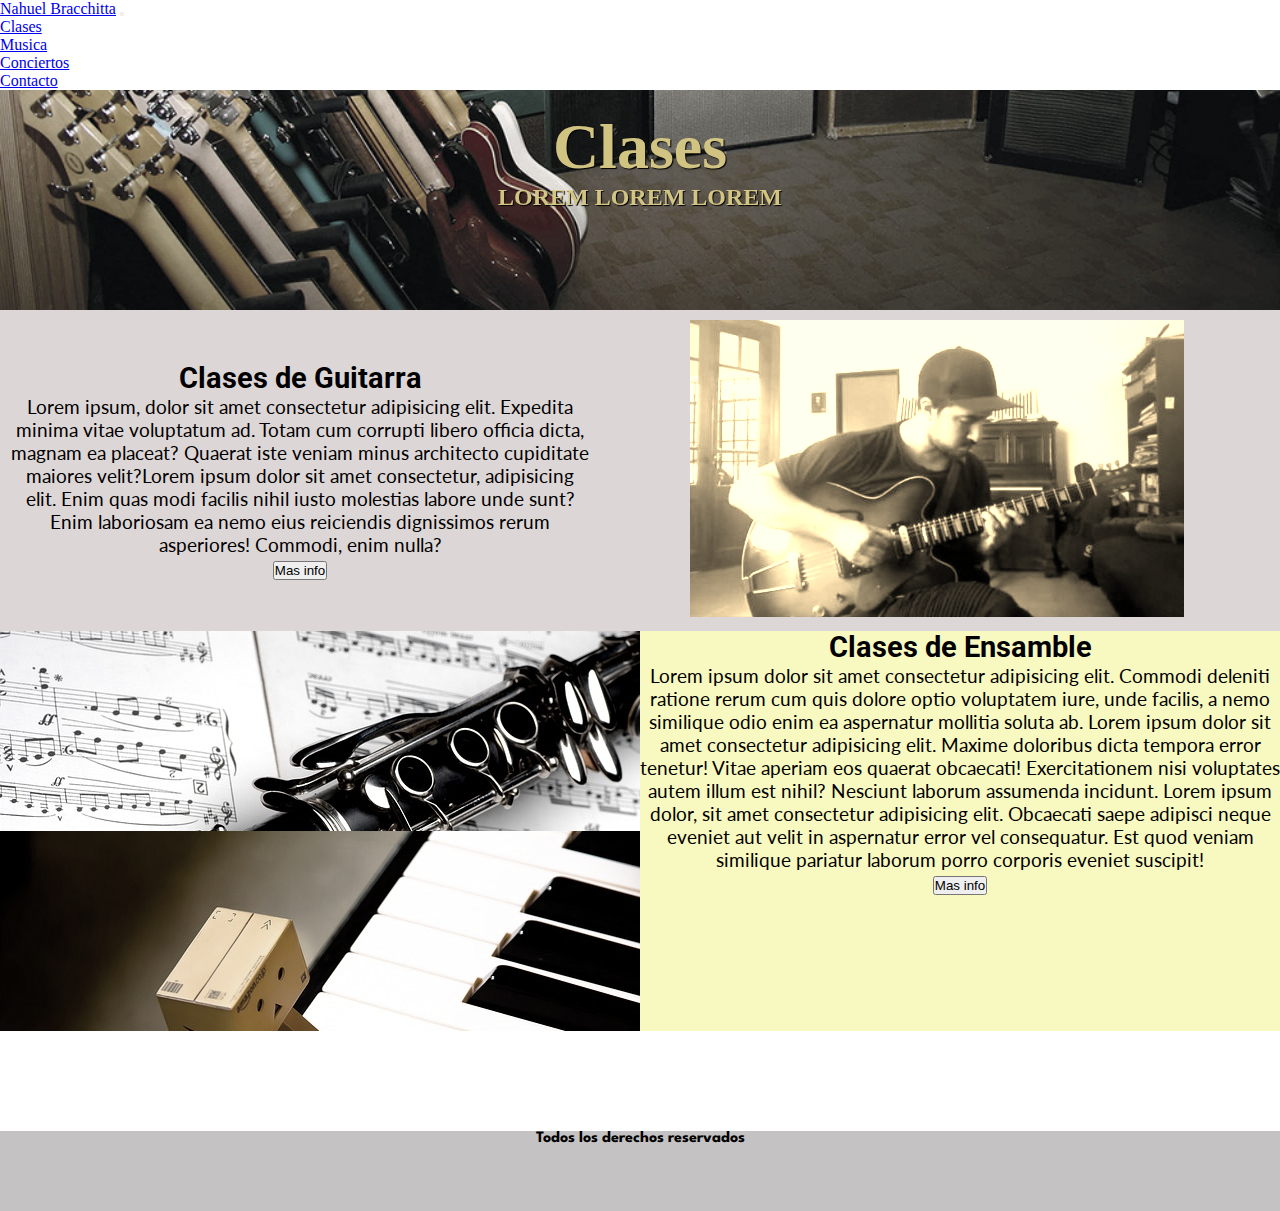
==== pages/Clases.html @ ff426998 "mejore los links de las img" ====
<!DOCTYPE html>
<html lang="es">

<head>
    <meta charset="UTF-8">
    <meta http-equiv="X-UA-Compatible" content="IE=edge">
    <meta name="viewport" content="width=device-width, initial-scale=1.0">
    <meta name="description" content="Clases de guitarra y de improvisación para todos los intrumentos, practicas grupales de ensambles de jazz">
    <link rel="stylesheet" href="https://cdn.jsdelivr.net/npm/bootstrap@4.6.1/dist/css/bootstrap.min.css"
        integrity="sha384-zCbKRCUGaJDkqS1kPbPd7TveP5iyJE0EjAuZQTgFLD2ylzuqKfdKlfG/eSrtxUkn" crossorigin="anonymous">
    <link rel="stylesheet" href="https://cdnjs.cloudflare.com/ajax/libs/font-awesome/6.1.1/css/all.min.css"
        integrity="sha512-KfkfwYDsLkIlwQp6LFnl8zNdLGxu9YAA1QvwINks4PhcElQSvqcyVLLD9aMhXd13uQjoXtEKNosOWaZqXgel0g=="
        crossorigin="anonymous" referrerpolicy="no-referrer" />
    <link rel="stylesheet" href="../sass/estilos.css">
    <title>Clases</title>
</head>

<body>
    <header>
        <!--navbar inicia-->
        <nav class="navbar navbar-expand-md bg-dark navbar-dark">
            <!-- Brand -->
            <a class="navbar-brand" href="../index.html">Nahuel Bracchitta</a>

            <!-- Toggler/collapsibe Button -->
            <button class="navbar-toggler" type="button" data-toggle="collapse" data-target="#collapsibleNavbar">
                <span class="navbar-toggler-icon"></span>
            </button>

            <!-- Navbar links -->
            <div class="collapse navbar-collapse" id="collapsibleNavbar">
                <ul class="navbar-nav">
                    <li class="nav-item">
                        <a class="nav-link" href="./Clases.html">Clases</a>
                    </li>
                    <li class="nav-item">
                        <a class="nav-link" href="./Musica.html">Musica</a>
                    </li>
                    <li class="nav-item">
                        <a class="nav-link" href="./Conciertos.html">Conciertos</a>
                    </li>
                    <li class="nav-item">
                        <a class="nav-link" href="#">Contacto</a>
                    </li>
                </ul>
            </div>
        </nav>
        <!-- navbar fin -->
    </header>
    <main>
        <div class="jumbotronClases">
            <h1>Clases</h1>
            <P>LOREM LOREM LOREM</P>
        </div>
    </main>
    <div class="clasesGuitarra">
        <div class="gleft">
            <h2>Clases de Guitarra</h2>
            <p>Lorem ipsum, dolor sit amet consectetur adipisicing elit. Expedita minima vitae voluptatum ad. Totam cum
                corrupti libero officia dicta, magnam ea placeat? Quaerat iste veniam minus architecto cupiditate
                maiores velit?Lorem ipsum dolor sit amet consectetur, adipisicing elit. Enim quas modi facilis nihil
                iusto molestias labore unde sunt? Enim laboriosam ea nemo eius reiciendis dignissimos rerum asperiores!
                Commodi, enim nulla?</p>
            <button type="button" class="btn btn-info">Mas info</button>
        </div>
        <div class="gright">
            <img src="../img/gclases.jpg" alt="" id="gclases">
        </div>
    </div>
    <div class="clasesEnsamble">
        <div class="e1"></div>
        <div class="e2"></div>
        <div class="e3">
            <h2>Clases de Ensamble</h2>
            <p>Lorem ipsum dolor sit amet consectetur adipisicing elit. Commodi deleniti ratione rerum cum quis dolore
                optio voluptatem iure, unde facilis, a nemo similique odio enim ea aspernatur mollitia soluta ab. Lorem
                ipsum dolor sit amet consectetur adipisicing elit. Maxime doloribus dicta tempora error tenetur! Vitae
                aperiam eos quaerat obcaecati! Exercitationem nisi voluptates autem illum est nihil? Nesciunt laborum
                assumenda incidunt. Lorem ipsum dolor, sit amet consectetur adipisicing elit. Obcaecati saepe adipisci
                neque eveniet aut velit in aspernatur error vel consequatur. Est quod veniam similique pariatur laborum
                porro corporis eveniet suscipit!</p>
                <button type="button" class="btn btn-info">Mas info</button>
        </div>
    </div>
    <footer class="footer">
        <div class="redes">
            <i class="fa-brands fa-spotify" id="spotify"></i>
            <i class="fa-brands fa-instagram-square" id="instagram"></i>
            <i class="fa-brands fa-facebook" id="facebook"></i>
            <i class="fa-solid fa-envelope" id="mail"></i>
        </div>
        <p>Todos los derechos reservados</p>
    </footer>
    <!-- bs separate -->
    <script src="https://cdn.jsdelivr.net/npm/jquery@3.5.1/dist/jquery.slim.min.js"
        integrity="sha384-DfXdz2htPH0lsSSs5nCTpuj/zy4C+OGpamoFVy38MVBnE+IbbVYUew+OrCXaRkfj"
        crossorigin="anonymous"></script>
    <script src="https://cdn.jsdelivr.net/npm/popper.js@1.16.1/dist/umd/popper.min.js"
        integrity="sha384-9/reFTGAW83EW2RDu2S0VKaIzap3H66lZH81PoYlFhbGU+6BZp6G7niu735Sk7lN"
        crossorigin="anonymous"></script>
    <script src="https://cdn.jsdelivr.net/npm/bootstrap@4.6.1/dist/js/bootstrap.min.js"
        integrity="sha384-VHvPCCyXqtD5DqJeNxl2dtTyhF78xXNXdkwX1CZeRusQfRKp+tA7hAShOK/B/fQ2"
        crossorigin="anonymous"></script>
</body>

</html>
---- sass/estilos.css ----
@import url("https://fonts.googleapis.com/css2?family=League+Spartan:wght@200&family=Roboto:wght@300&display=swap");
@import url("https://fonts.googleapis.com/css2?family=Lato&display=swap");
@import url("https://fonts.googleapis.com/css2?family=Roboto:wght@300&display=swap");
* {
  margin: 0;
  padding: 0;
  box-sizing: 0;
}

.jumbotron {
  background-image: linear-gradient(120deg, #fdfbfb 0%, #ebedee 100%);
  text-align: center;
  height: 110px;
  padding-bottom: 100px;
  padding-top: 20px;
  margin-bottom: 0;
}

.titulo {
  font-family: "League Spartan", sans-serif;
  font-weight: bolder;
  font-size: 32px;
}

.parrafo {
  font-family: "League Spartan", sans-serif;
  font-weight: bolder;
  font-size: 25px;
}

.about {
  background-image: linear-gradient(120deg, #fdfbfb 0%, #ebedee 100%);
}

#imghome {
  width: 100%;
  filter: sepia(80%);
  transition: filter 1s;
}
#imghome:hover {
  filter: sepia(50%);
}

.aright p {
  text-align: center;
  font-family: "League Spartan", sans-serif;
  color: black;
  font-size: 20px;
}

@media only screen and (min-width: 942px) {
  .aright p {
    font-size: 25px;
  }
}
.footer {
  height: 80px;
  background-color: rgba(97, 92, 92, 0.377);
  text-align: center;
}
.footer p {
  font-family: "League Spartan", sans-serif;
  font-weight: bold;
}

#spotify, #mail, #facebook, #instagram {
  transition: 1s;
}
#spotify:hover, #mail:hover, #facebook:hover, #instagram:hover {
  font-size: 20px;
  color: blue;
}

#instagram:hover {
  font-size: 20px;
  color: green;
}

#facebook:hover {
  font-size: 20px;
  color: brown;
}

#mail:hover {
  font-size: 20px;
  color: yellow;
}

.jumbotronMusica {
  height: 150px;
  background-image: url(../img/0466_Usina_El\ Aula_Loiacono_20171304_DSC5192.jpg);
  background-size: cover;
  background-position: center;
  filter: grayscale(60%);
  text-align: center;
  padding-bottom: 50px;
  padding-top: 20px;
  margin-bottom: 10px;
  /* font-family: ; */
  font-weight: bolder;
  font-size: 32px;
  color: rgba(250, 211, 36, 0.932);
  text-shadow: 1px 1px 1px black;
}

.jumbotronMusica2 {
  height: 150px;
  background-image: url(../img/tele.jpeg);
  background-size: cover;
  background-position: center;
  filter: grayscale(50%);
  text-align: center;
  padding-bottom: 50px;
  padding-top: 20px;
  margin-top: 10px;
  margin-bottom: 10px;
  /* font-family: ; */
  font-weight: bolder;
  font-size: 32px;
  color: rgba(250, 211, 36, 0.932);
  text-shadow: 1px 1px 1px black;
}

.jumbotronFechas {
  height: 150px;
  background-image: url(../img/pedales.jpg);
  background-size: cover;
  filter: grayscale(30%);
  text-align: center;
  padding-bottom: 50px;
  padding-top: 20px;
  margin-bottom: 0;
  /* font-family: ; */
  font-weight: bolder;
  font-size: 32px;
  color: rgba(250, 211, 36, 0.932);
  text-shadow: 1px 1px 1px black;
}

.jumbotronClases {
  height: 150px;
  background-image: url(../img/amps.jpg);
  background-size: cover;
  background-position: bottom;
  filter: grayscale(60%);
  text-align: center;
  padding-bottom: 50px;
  padding-top: 20px;
  margin-bottom: 0;
  /* font-family: ; */
  font-weight: bolder;
  font-size: 32px;
  color: rgba(250, 211, 36, 0.932);
  text-shadow: 1px 1px 1px black;
}

.jumbotronClases p {
  font-size: 24px;
}

.card-red {
  background-color: red;
}

.card-grey {
  background-color: grey;
}

.card-green {
  background-color: green;
}

.card-orange {
  background-color: orange;
}

.card-violet {
  background-color: violet;
}

.card-purple {
  background-color: purple;
}

.clasesGuitarra {
  background-color: rgb(221, 214, 214);
  display: flex;
  flex-flow: column;
  justify-content: center space-between;
  align-items: center;
  padding: 10px 10px 10px 10px;
}

.gleft {
  text-align: center;
  font-family: "Lato", sans-serif;
  font-size: 15px;
}

.gleft h2 {
  font-family: "Roboto", sans-serif;
}

.gleft h2:hover {
  color: brown;
}

#gclases {
  filter: sepia(100%);
  transition: 1s;
}

#gclases:hover {
  filter: sepia(50%);
}

@media only screen and (min-width: 768px) {
  .clasesGuitarra {
    flex-flow: row;
  }

  .gleft {
    width: 100%;
    font-size: 19px;
  }

  .gright {
    width: 100%;
    padding-left: 100px;
  }
}
.clasesEnsamble {
  height: 800px;
  display: grid;
  grid-template-rows: repeat(4, 200px);
  grid-template-areas: "e1" "e3" "e3" "e2";
}

.e1 {
  background-image: url(../img/en1.jpg);
  filter: grayscale(50%);
  height: 200px;
  background-size: cover;
  grid-area: e1;
}

.e2 {
  background-image: url(../img/e2.jpg);
  filter: grayscale(50%);
  height: 200px;
  background-size: cover;
  grid-area: e2;
}

.e3 {
  background-color: rgb(248, 248, 193);
  grid-area: e3;
  text-align: center;
  font-family: "Lato", sans-serif;
  font-size: 15px;
}

.e3 h2 {
  font-family: "Roboto", sans-serif;
}

.e3 h2:hover {
  color: brown;
}

@media only screen and (min-width: 768px) {
  .clasesEnsamble {
    grid-template-columns: repeat(2, 50%);
    grid-template-areas: "e1 e3" "e2 e3";
    height: 500px;
  }

  .e3 {
    font-size: 19px;
  }
}/*# sourceMappingURL=estilos.css.map */
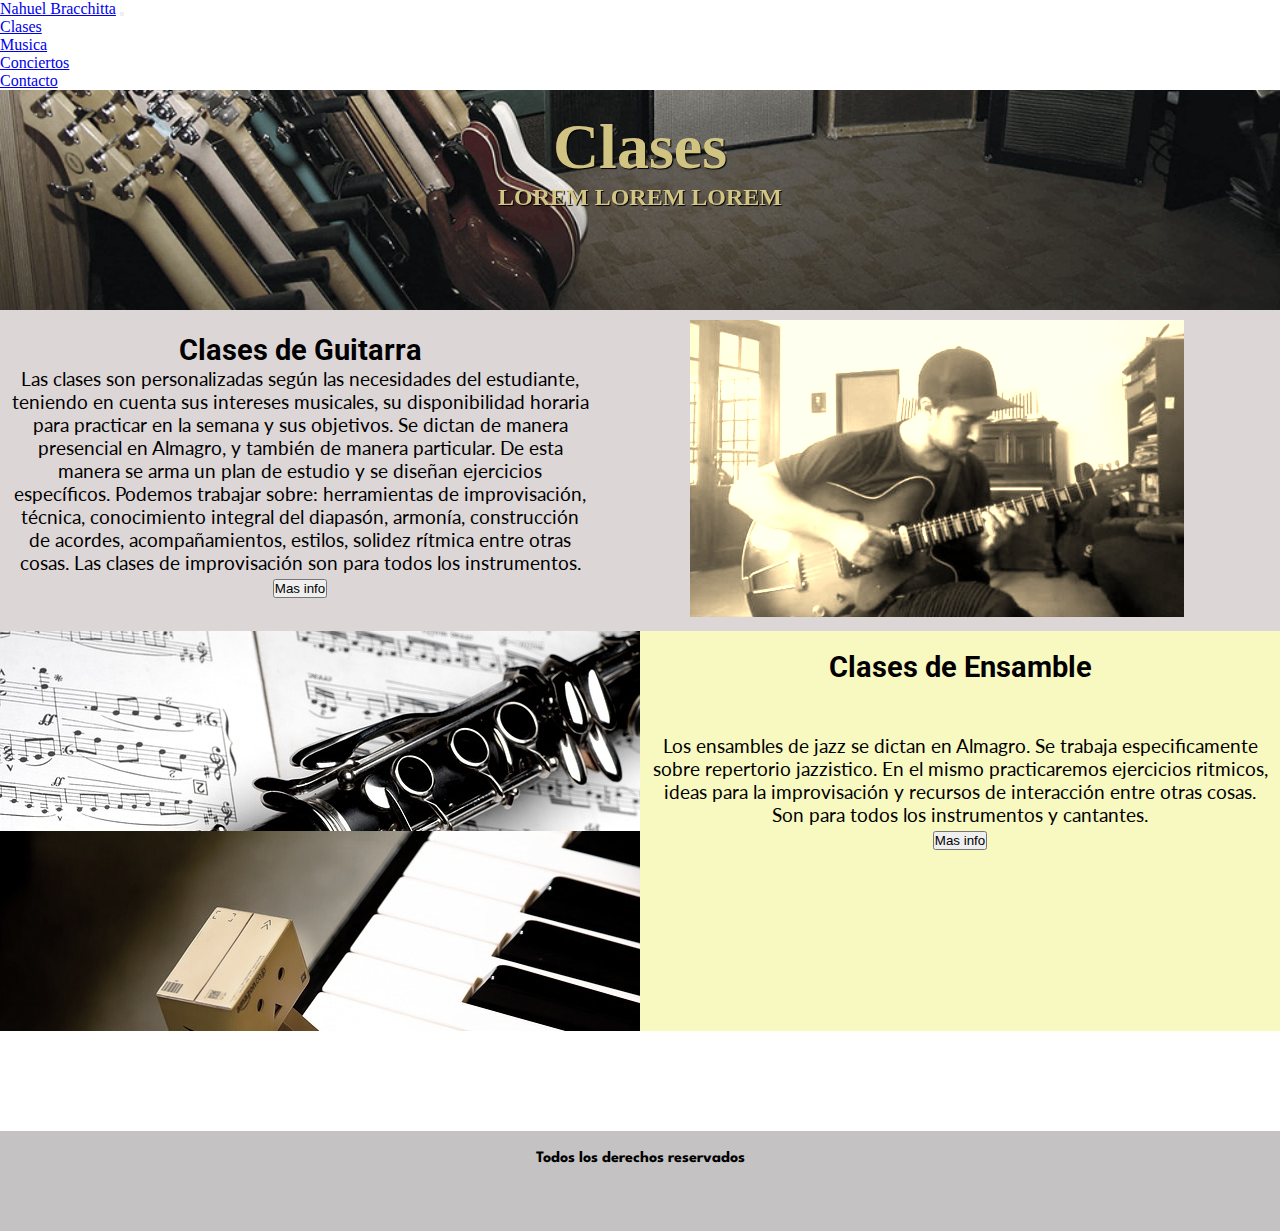
==== commit 98c6bcfb: "retoques para la tercer entrega" ====
--- a/pages/Clases.html
+++ b/pages/Clases.html
@@ -5,7 +5,8 @@
     <meta charset="UTF-8">
     <meta http-equiv="X-UA-Compatible" content="IE=edge">
     <meta name="viewport" content="width=device-width, initial-scale=1.0">
-    <meta name="description" content="Clases de guitarra y de improvisación para todos los intrumentos, practicas grupales de ensambles de jazz">
+    <meta name="description"
+        content="Clases de guitarra y de improvisación para todos los intrumentos, practicas grupales de ensambles de jazz">
     <link rel="stylesheet" href="https://cdn.jsdelivr.net/npm/bootstrap@4.6.1/dist/css/bootstrap.min.css"
         integrity="sha384-zCbKRCUGaJDkqS1kPbPd7TveP5iyJE0EjAuZQTgFLD2ylzuqKfdKlfG/eSrtxUkn" crossorigin="anonymous">
     <link rel="stylesheet" href="https://cdnjs.cloudflare.com/ajax/libs/font-awesome/6.1.1/css/all.min.css"
@@ -40,7 +41,7 @@
                         <a class="nav-link" href="./Conciertos.html">Conciertos</a>
                     </li>
                     <li class="nav-item">
-                        <a class="nav-link" href="#">Contacto</a>
+                        <a class="nav-link" href="./Contacto.html">Contacto</a>
                     </li>
                 </ul>
             </div>
@@ -56,12 +57,15 @@
     <div class="clasesGuitarra">
         <div class="gleft">
             <h2>Clases de Guitarra</h2>
-            <p>Lorem ipsum, dolor sit amet consectetur adipisicing elit. Expedita minima vitae voluptatum ad. Totam cum
-                corrupti libero officia dicta, magnam ea placeat? Quaerat iste veniam minus architecto cupiditate
-                maiores velit?Lorem ipsum dolor sit amet consectetur, adipisicing elit. Enim quas modi facilis nihil
-                iusto molestias labore unde sunt? Enim laboriosam ea nemo eius reiciendis dignissimos rerum asperiores!
-                Commodi, enim nulla?</p>
-            <button type="button" class="btn btn-info">Mas info</button>
+            <p>Las clases son personalizadas según las necesidades del estudiante, teniendo en cuenta sus intereses
+                musicales, su disponibilidad horaria para practicar en la semana y sus objetivos. Se dictan de manera
+                presencial en Almagro, y también de manera particular.
+                De esta manera se arma un plan de estudio y se diseñan ejercicios específicos.
+                Podemos trabajar sobre: herramientas de improvisación, técnica, conocimiento integral del diapasón,
+                armonía, construcción de acordes, acompañamientos, estilos, solidez rítmica entre otras cosas.
+                Las clases de improvisación son para todos los instrumentos.
+            </p>
+            <button type="button" class="btn btn-info" id="botonClases">Mas info</button>
         </div>
         <div class="gright">
             <img src="../img/gclases.jpg" alt="" id="gclases">
@@ -72,14 +76,8 @@
         <div class="e2"></div>
         <div class="e3">
             <h2>Clases de Ensamble</h2>
-            <p>Lorem ipsum dolor sit amet consectetur adipisicing elit. Commodi deleniti ratione rerum cum quis dolore
-                optio voluptatem iure, unde facilis, a nemo similique odio enim ea aspernatur mollitia soluta ab. Lorem
-                ipsum dolor sit amet consectetur adipisicing elit. Maxime doloribus dicta tempora error tenetur! Vitae
-                aperiam eos quaerat obcaecati! Exercitationem nisi voluptates autem illum est nihil? Nesciunt laborum
-                assumenda incidunt. Lorem ipsum dolor, sit amet consectetur adipisicing elit. Obcaecati saepe adipisci
-                neque eveniet aut velit in aspernatur error vel consequatur. Est quod veniam similique pariatur laborum
-                porro corporis eveniet suscipit!</p>
-                <button type="button" class="btn btn-info">Mas info</button>
+            <p>Los ensambles de jazz se dictan en Almagro. Se trabaja especificamente sobre repertorio jazzistico. En el mismo practicaremos ejercicios ritmicos, ideas para la improvisación y recursos de interacción entre otras cosas. Son para todos los instrumentos y cantantes.</p>
+            <button type="button" class="btn btn-info">Mas info</button>
         </div>
     </div>
     <footer class="footer">
@@ -93,14 +91,14 @@
     </footer>
     <!-- bs separate -->
     <script src="https://cdn.jsdelivr.net/npm/jquery@3.5.1/dist/jquery.slim.min.js"
-        integrity="sha384-DfXdz2htPH0lsSSs5nCTpuj/zy4C+OGpamoFVy38MVBnE+IbbVYUew+OrCXaRkfj"
-        crossorigin="anonymous"></script>
+        integrity="sha384-DfXdz2htPH0lsSSs5nCTpuj/zy4C+OGpamoFVy38MVBnE+IbbVYUew+OrCXaRkfj" crossorigin="anonymous">
+    </script>
     <script src="https://cdn.jsdelivr.net/npm/popper.js@1.16.1/dist/umd/popper.min.js"
-        integrity="sha384-9/reFTGAW83EW2RDu2S0VKaIzap3H66lZH81PoYlFhbGU+6BZp6G7niu735Sk7lN"
-        crossorigin="anonymous"></script>
+        integrity="sha384-9/reFTGAW83EW2RDu2S0VKaIzap3H66lZH81PoYlFhbGU+6BZp6G7niu735Sk7lN" crossorigin="anonymous">
+    </script>
     <script src="https://cdn.jsdelivr.net/npm/bootstrap@4.6.1/dist/js/bootstrap.min.js"
-        integrity="sha384-VHvPCCyXqtD5DqJeNxl2dtTyhF78xXNXdkwX1CZeRusQfRKp+tA7hAShOK/B/fQ2"
-        crossorigin="anonymous"></script>
+        integrity="sha384-VHvPCCyXqtD5DqJeNxl2dtTyhF78xXNXdkwX1CZeRusQfRKp+tA7hAShOK/B/fQ2" crossorigin="anonymous">
+    </script>
 </body>
 
 </html>--- a/sass/estilos.css
+++ b/sass/estilos.css
@@ -54,6 +54,7 @@
   }
 }
 .footer {
+  padding-top: 20px;
   height: 80px;
   background-color: rgba(97, 92, 92, 0.377);
   text-align: center;
@@ -88,15 +89,14 @@
 
 .jumbotronMusica {
   height: 150px;
-  background-image: url(../img/0466_Usina_El\ Aula_Loiacono_20171304_DSC5192.jpg);
+  background-image: url(/img/0466_Usina_El\ Aula_Loiacono_20171304_DSC5192.jpg);
   background-size: cover;
   background-position: center;
   filter: grayscale(60%);
   text-align: center;
   padding-bottom: 50px;
   padding-top: 20px;
-  margin-bottom: 10px;
-  /* font-family: ; */
+  margin-bottom: 0px;
   font-weight: bolder;
   font-size: 32px;
   color: rgba(250, 211, 36, 0.932);
@@ -105,32 +105,43 @@
 
 .jumbotronMusica2 {
   height: 150px;
-  background-image: url(../img/tele.jpeg);
+  background-image: url(/img/tele.jpeg);
   background-size: cover;
   background-position: center;
   filter: grayscale(50%);
   text-align: center;
   padding-bottom: 50px;
   padding-top: 20px;
-  margin-top: 10px;
-  margin-bottom: 10px;
-  /* font-family: ; */
   font-weight: bolder;
   font-size: 32px;
   color: rgba(250, 211, 36, 0.932);
   text-shadow: 1px 1px 1px black;
 }
 
-.jumbotronFechas {
+.containerDiscos1, .containerVideos, .containerDiscos2 {
+  background-color: black;
+  margin-top: 0px;
+  padding-top: 10px;
+}
+
+.containerDiscos2 {
+  padding-bottom: 10px;
+}
+
+.mainFechas {
+  background-color: black;
+  padding: 10px 10px 10px 10px;
+}
+
+.jumbotronFechas, .jumbotronContacto {
   height: 150px;
-  background-image: url(../img/pedales.jpg);
+  background-image: url(/img/pedales.jpg);
   background-size: cover;
   filter: grayscale(30%);
   text-align: center;
   padding-bottom: 50px;
   padding-top: 20px;
   margin-bottom: 0;
-  /* font-family: ; */
   font-weight: bolder;
   font-size: 32px;
   color: rgba(250, 211, 36, 0.932);
@@ -139,7 +150,7 @@
 
 .jumbotronClases {
   height: 150px;
-  background-image: url(../img/amps.jpg);
+  background-image: url(/img/amps.jpg);
   background-size: cover;
   background-position: bottom;
   filter: grayscale(60%);
@@ -147,39 +158,66 @@
   padding-bottom: 50px;
   padding-top: 20px;
   margin-bottom: 0;
-  /* font-family: ; */
   font-weight: bolder;
   font-size: 32px;
   color: rgba(250, 211, 36, 0.932);
   text-shadow: 1px 1px 1px black;
 }
-
 .jumbotronClases p {
   font-size: 24px;
 }
 
+.jumbotronContacto {
+  background-image: url(/img/music-g0f61ea62a_1920.jpg);
+  background-position: center;
+}
+
+.formulario {
+  width: 100%;
+  padding-top: 30px;
+  padding-bottom: 30px;
+  margin: 0 auto;
+  display: flex;
+  flex-flow: column wrap;
+  justify-content: center;
+  align-items: center;
+  background-color: red;
+  filter: sepia(70%);
+}
+.formulario input {
+  width: 90%;
+  height: 30px;
+  margin: 0.5rem;
+}
+
 .card-red {
   background-color: red;
+  border: solid 2px black;
 }
 
 .card-grey {
   background-color: grey;
+  border: solid 2px black;
 }
 
 .card-green {
   background-color: green;
+  border: solid 2px black;
 }
 
 .card-orange {
   background-color: orange;
+  border: solid 2px black;
 }
 
 .card-violet {
   background-color: violet;
+  border: solid 2px black;
 }
 
 .card-purple {
   background-color: purple;
+  border: solid 2px black;
 }
 
 .clasesGuitarra {
@@ -191,6 +229,10 @@
   padding: 10px 10px 10px 10px;
 }
 
+#botonClases {
+  margin-bottom: 10px;
+}
+
 .gleft {
   text-align: center;
   font-family: "Lato", sans-serif;
@@ -237,7 +279,7 @@
 }
 
 .e1 {
-  background-image: url(../img/en1.jpg);
+  background-image: url(/img/en1.jpg);
   filter: grayscale(50%);
   height: 200px;
   background-size: cover;
@@ -245,7 +287,7 @@
 }
 
 .e2 {
-  background-image: url(../img/e2.jpg);
+  background-image: url(/img/e2.jpg);
   filter: grayscale(50%);
   height: 200px;
   background-size: cover;
@@ -259,13 +301,18 @@
   font-family: "Lato", sans-serif;
   font-size: 15px;
 }
-
 .e3 h2 {
   font-family: "Roboto", sans-serif;
-}
-
+  padding-top: 20px;
+}
 .e3 h2:hover {
   color: brown;
+}
+.e3 p {
+  padding-top: 50px;
+  padding-left: 10px;
+  padding-right: 10px;
+  text-align: center;
 }
 
 @media only screen and (min-width: 768px) {
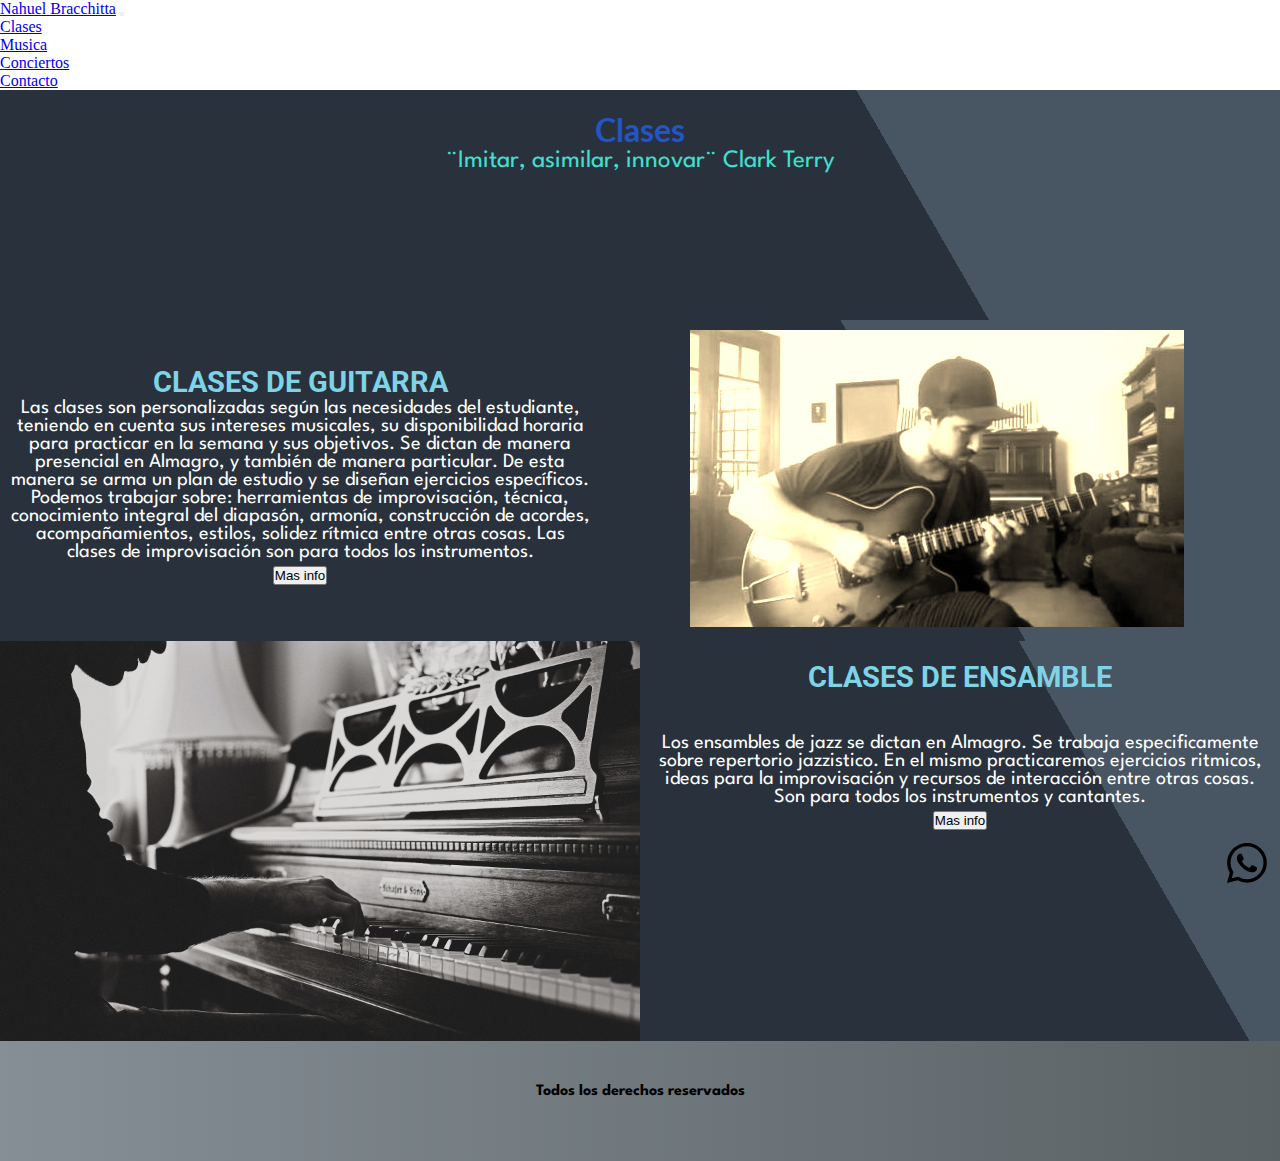
==== commit a0e5db8c: "primera version del proyecto final para subir a servidor" ====
--- a/pages/Clases.html
+++ b/pages/Clases.html
@@ -51,7 +51,8 @@
     <main>
         <div class="jumbotronClases">
             <h1>Clases</h1>
-            <P>LOREM LOREM LOREM</P>
+            <P>¨Imitar, asimilar, innovar¨ Clark Terry
+            </P>
         </div>
     </main>
     <div class="clasesGuitarra">
@@ -82,13 +83,19 @@
     </div>
     <footer class="footer">
         <div class="redes">
-            <i class="fa-brands fa-spotify" id="spotify"></i>
-            <i class="fa-brands fa-instagram-square" id="instagram"></i>
-            <i class="fa-brands fa-facebook" id="facebook"></i>
-            <i class="fa-solid fa-envelope" id="mail"></i>
+          <ul>
+            <li><a href="https://open.spotify.com/artist/6DwssAjKnArAWanMg5aWxh"><i class="fa-brands fa-spotify" id="spotify"></i></a></li>
+            <li><a href="https://www.instagram.com/nahuelbracchitta/"><i class="fa-brands fa-instagram-square" id="instagram"></i></a></li>
+            <li><a href="https://www.facebook.com/nahuelbracchittamusica"><i class="fa-brands fa-facebook" id="facebook"></i></a></li>
+            <li><a href="mailto: nahuelguitarra@gmail.com"><i class="fa-solid fa-envelope" id="mail"></i></a></li>
+          </ul>     
         </div>
         <p>Todos los derechos reservados</p>
-    </footer>
+      </footer>
+      <div class="wasap" style="position:fixed; bottom:10px; right:10px; text-align: center; padding: 3px;">
+        <a href="https://api.whatsapp.com/send?phone=+541131522831"></a>
+        <img src="../img/whatsapp.svg" alt="" width="40px">
+      </div>
     <!-- bs separate -->
     <script src="https://cdn.jsdelivr.net/npm/jquery@3.5.1/dist/jquery.slim.min.js"
         integrity="sha384-DfXdz2htPH0lsSSs5nCTpuj/zy4C+OGpamoFVy38MVBnE+IbbVYUew+OrCXaRkfj" crossorigin="anonymous">
--- a/sass/estilos.css
+++ b/sass/estilos.css
@@ -7,13 +7,29 @@
   box-sizing: 0;
 }
 
-.jumbotron {
-  background-image: linear-gradient(120deg, #fdfbfb 0%, #ebedee 100%);
+.jumbotron, .jumbotronContacto, .jumbotronClases, .jumbotronFechas, .jumbotronMusica2, .jumbotronMusica {
+  background-image: linear-gradient(60deg, #29323c 70%, #485563 30%);
   text-align: center;
   height: 110px;
   padding-bottom: 100px;
   padding-top: 20px;
   margin-bottom: 0;
+  border-radius: 0;
+}
+.jumbotron h1, .jumbotronContacto h1, .jumbotronClases h1, .jumbotronFechas h1, .jumbotronMusica2 h1, .jumbotronMusica h1 {
+  font-weight: bolder;
+  font-family: "Lato", sans-serif;
+  font-size: 32px;
+  color: #2554C7;
+  text-shadow: 0, 5px 0, 5px 0, 5px turquoise;
+}
+.jumbotron h1:hover, .jumbotronContacto h1:hover, .jumbotronClases h1:hover, .jumbotronFechas h1:hover, .jumbotronMusica2 h1:hover, .jumbotronMusica h1:hover {
+  color: #151B8D;
+}
+.jumbotron p, .jumbotronContacto p, .jumbotronClases p, .jumbotronFechas p, .jumbotronMusica2 p, .jumbotronMusica p {
+  font-size: 25px;
+  color: turquoise;
+  font-family: "League Spartan", sans-serif;
 }
 
 .titulo {
@@ -29,7 +45,8 @@
 }
 
 .about {
-  background-image: linear-gradient(120deg, #fdfbfb 0%, #ebedee 100%);
+  background-image: linear-gradient(60deg, #29323c 70%, #485563 30%);
+  padding-top: 40px;
 }
 
 #imghome {
@@ -44,7 +61,7 @@
 .aright p {
   text-align: center;
   font-family: "League Spartan", sans-serif;
-  color: black;
+  color: white;
   font-size: 20px;
 }
 
@@ -55,67 +72,51 @@
 }
 .footer {
   padding-top: 20px;
-  height: 80px;
-  background-color: rgba(97, 92, 92, 0.377);
+  height: 100px;
+  background-image: linear-gradient(to right, #868f96 0%, #596164 100%);
   text-align: center;
 }
 .footer p {
   font-family: "League Spartan", sans-serif;
   font-weight: bold;
+  color: black;
+}
+
+.redes {
+  color: black;
+  font-size: 20px;
+}
+.redes ul {
+  list-style-type: none;
+}
+.redes ul li {
+  display: inline-block;
+}
+.redes ul li a {
+  color: inherit;
 }
 
 #spotify, #mail, #facebook, #instagram {
   transition: 1s;
 }
 #spotify:hover, #mail:hover, #facebook:hover, #instagram:hover {
-  font-size: 20px;
+  font-size: 30px;
   color: blue;
 }
 
 #instagram:hover {
-  font-size: 20px;
+  font-size: 30px;
   color: green;
 }
 
 #facebook:hover {
-  font-size: 20px;
+  font-size: 30px;
   color: brown;
 }
 
 #mail:hover {
-  font-size: 20px;
+  font-size: 30px;
   color: yellow;
-}
-
-.jumbotronMusica {
-  height: 150px;
-  background-image: url(/img/0466_Usina_El\ Aula_Loiacono_20171304_DSC5192.jpg);
-  background-size: cover;
-  background-position: center;
-  filter: grayscale(60%);
-  text-align: center;
-  padding-bottom: 50px;
-  padding-top: 20px;
-  margin-bottom: 0px;
-  font-weight: bolder;
-  font-size: 32px;
-  color: rgba(250, 211, 36, 0.932);
-  text-shadow: 1px 1px 1px black;
-}
-
-.jumbotronMusica2 {
-  height: 150px;
-  background-image: url(/img/tele.jpeg);
-  background-size: cover;
-  background-position: center;
-  filter: grayscale(50%);
-  text-align: center;
-  padding-bottom: 50px;
-  padding-top: 20px;
-  font-weight: bolder;
-  font-size: 32px;
-  color: rgba(250, 211, 36, 0.932);
-  text-shadow: 1px 1px 1px black;
 }
 
 .containerDiscos1, .containerVideos, .containerDiscos2 {
@@ -133,43 +134,8 @@
   padding: 10px 10px 10px 10px;
 }
 
-.jumbotronFechas, .jumbotronContacto {
-  height: 150px;
-  background-image: url(/img/pedales.jpg);
-  background-size: cover;
-  filter: grayscale(30%);
-  text-align: center;
-  padding-bottom: 50px;
-  padding-top: 20px;
-  margin-bottom: 0;
-  font-weight: bolder;
-  font-size: 32px;
-  color: rgba(250, 211, 36, 0.932);
-  text-shadow: 1px 1px 1px black;
-}
-
-.jumbotronClases {
-  height: 150px;
-  background-image: url(/img/amps.jpg);
-  background-size: cover;
-  background-position: bottom;
-  filter: grayscale(60%);
-  text-align: center;
-  padding-bottom: 50px;
-  padding-top: 20px;
-  margin-bottom: 0;
-  font-weight: bolder;
-  font-size: 32px;
-  color: rgba(250, 211, 36, 0.932);
-  text-shadow: 1px 1px 1px black;
-}
-.jumbotronClases p {
-  font-size: 24px;
-}
-
 .jumbotronContacto {
-  background-image: url(/img/music-g0f61ea62a_1920.jpg);
-  background-position: center;
+  background-image: linear-gradient(60deg, #29323c 70%, #485563 30%);
 }
 
 .formulario {
@@ -181,8 +147,8 @@
   flex-flow: column wrap;
   justify-content: center;
   align-items: center;
-  background-color: red;
-  filter: sepia(70%);
+  background-image: linear-gradient(60deg, #29323c 70%, #485563 30%);
+  color: black;
 }
 .formulario input {
   width: 90%;
@@ -221,13 +187,24 @@
 }
 
 .clasesGuitarra {
-  background-color: rgb(221, 214, 214);
+  background-image: linear-gradient(60deg, #29323c 70%, #485563 30%);
   display: flex;
   flex-flow: column;
   justify-content: center space-between;
   align-items: center;
   padding: 10px 10px 10px 10px;
 }
+.clasesGuitarra h2 {
+  text-transform: uppercase;
+  color: #7ed4e6;
+  text-shadow: 0, 7px 0, 7px 0, 7px black;
+}
+.clasesGuitarra p {
+  text-align: center;
+  font-family: "League Spartan", sans-serif;
+  color: white;
+  font-size: 20px;
+}
 
 #botonClases {
   margin-bottom: 10px;
@@ -244,7 +221,7 @@
 }
 
 .gleft h2:hover {
-  color: brown;
+  color: #151B8D;
 }
 
 #gclases {
@@ -277,9 +254,23 @@
   grid-template-rows: repeat(4, 200px);
   grid-template-areas: "e1" "e3" "e3" "e2";
 }
+.clasesEnsamble h2 {
+  text-transform: uppercase;
+  color: #7ed4e6;
+  text-shadow: 0, 7px 0, 7px 0, 7px black;
+}
+.clasesEnsamble h2:hover {
+  color: #151B8D;
+}
+.clasesEnsamble p {
+  text-align: center;
+  font-family: "League Spartan", sans-serif;
+  color: white;
+  font-size: 20px;
+}
 
 .e1 {
-  background-image: url(/img/en1.jpg);
+  background-image: url(../img/piano-g555625ecb_1920.jpg);
   filter: grayscale(50%);
   height: 200px;
   background-size: cover;
@@ -287,39 +278,45 @@
 }
 
 .e2 {
-  background-image: url(/img/e2.jpg);
-  filter: grayscale(50%);
+  background-image: url(../img/e2.jpg);
+  filter: grayscale(70%);
   height: 200px;
   background-size: cover;
   grid-area: e2;
 }
 
 .e3 {
-  background-color: rgb(248, 248, 193);
+  background-image: linear-gradient(60deg, #29323c 70%, #485563 30%);
   grid-area: e3;
   text-align: center;
   font-family: "Lato", sans-serif;
   font-size: 15px;
+  color: black;
 }
 .e3 h2 {
   font-family: "Roboto", sans-serif;
   padding-top: 20px;
 }
-.e3 h2:hover {
-  color: brown;
-}
 .e3 p {
-  padding-top: 50px;
+  padding-top: 40px;
   padding-left: 10px;
   padding-right: 10px;
   text-align: center;
+}
+.e3 p:hover {
+  color: white;
 }
 
 @media only screen and (min-width: 768px) {
   .clasesEnsamble {
     grid-template-columns: repeat(2, 50%);
-    grid-template-areas: "e1 e3" "e2 e3";
-    height: 500px;
+    grid-template-areas: "e1 e3" "e1 e3";
+    height: 400px;
+  }
+
+  .e1 {
+    background-size: cover;
+    height: 400px;
   }
 
   .e3 {
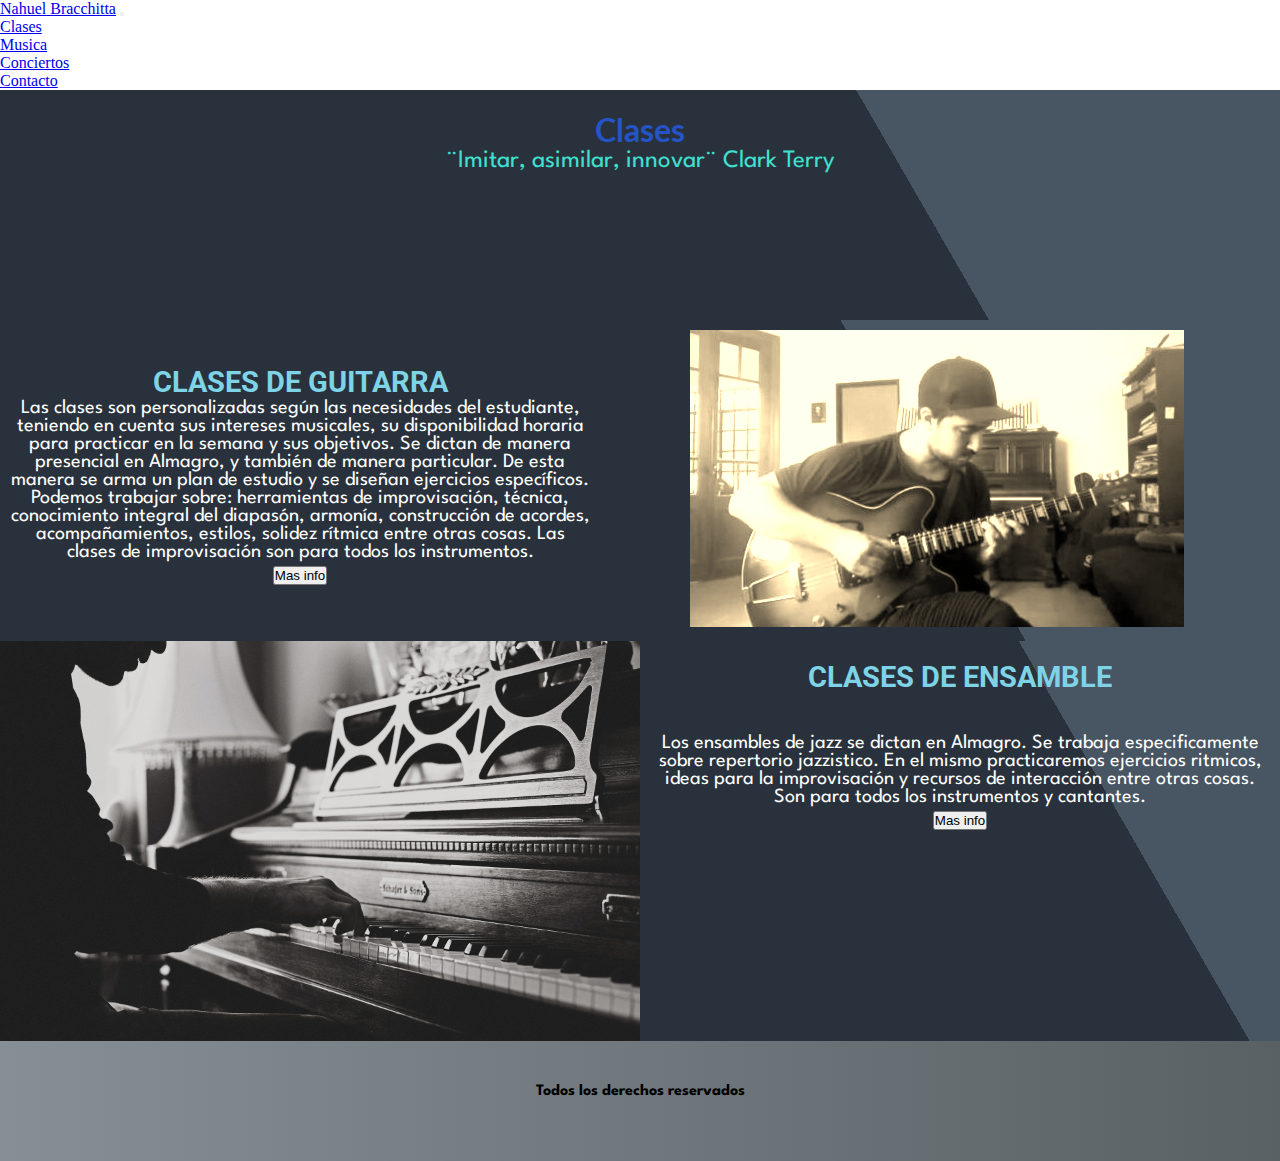
==== commit 5809d70d: "boton ws anda" ====
--- a/pages/Clases.html
+++ b/pages/Clases.html
@@ -93,8 +93,7 @@
         <p>Todos los derechos reservados</p>
       </footer>
       <div class="wasap" style="position:fixed; bottom:10px; right:10px; text-align: center; padding: 3px;">
-        <a href="https://api.whatsapp.com/send?phone=+541131522831"></a>
-        <img src="../img/whatsapp.svg" alt="" width="40px">
+        <a href="https://wa.me/5491131522831?text=¡Estoy+interesado!"><img src="./img/whatsapp.svg" alt="" width="40px"></a>
       </div>
     <!-- bs separate -->
     <script src="https://cdn.jsdelivr.net/npm/jquery@3.5.1/dist/jquery.slim.min.js"
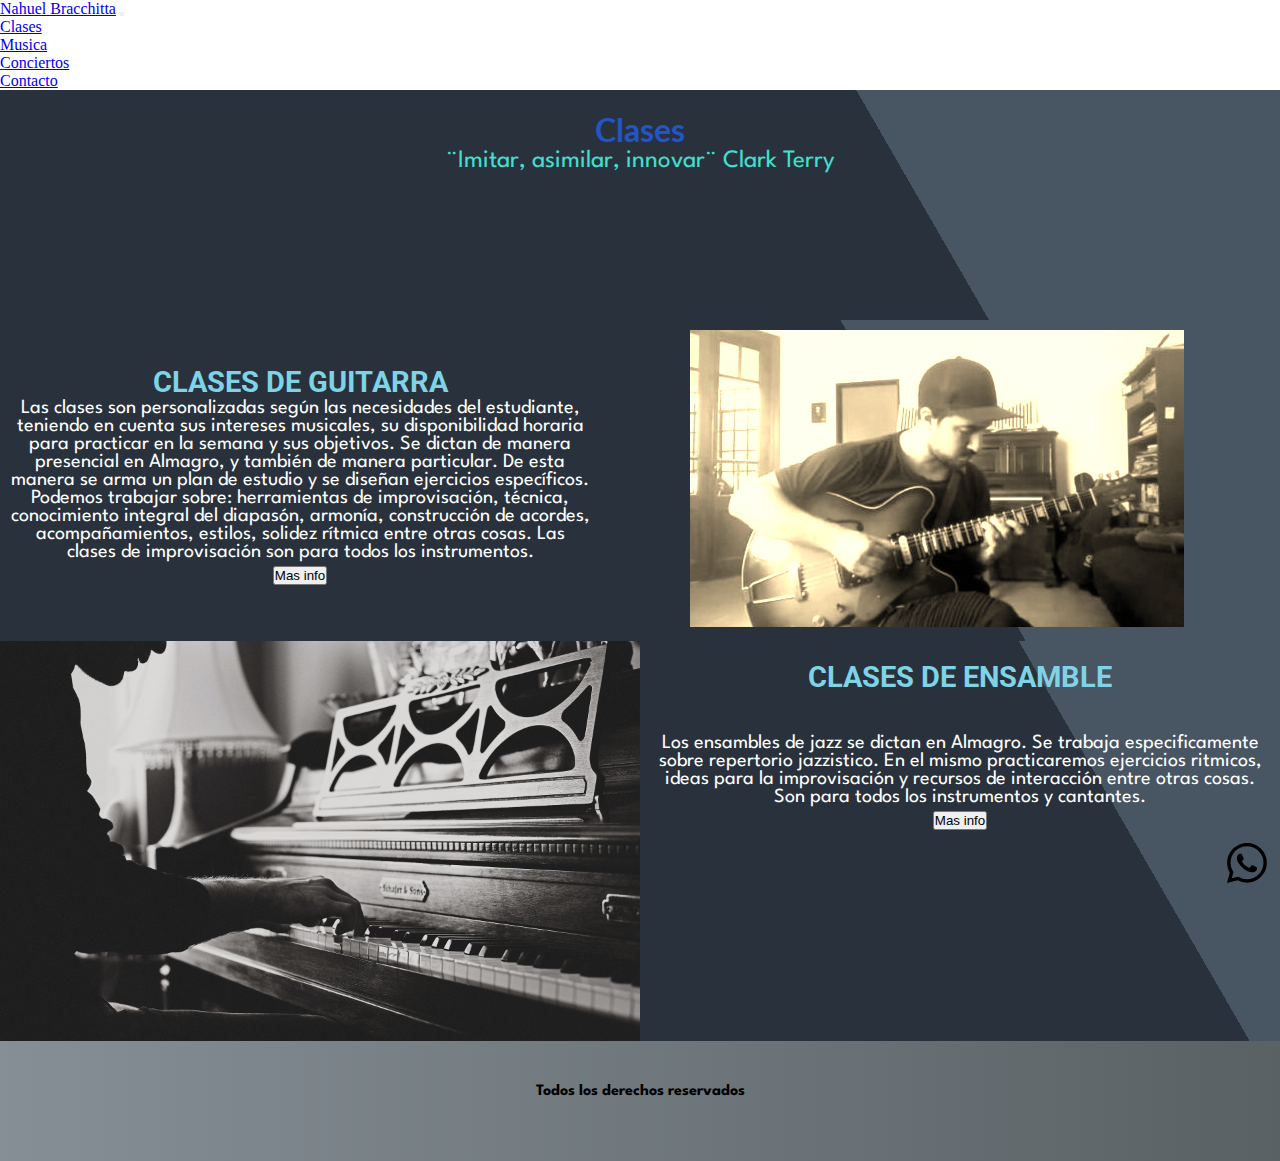
==== commit e76f8c55: "arregle ws" ====
--- a/pages/Clases.html
+++ b/pages/Clases.html
@@ -93,7 +93,7 @@
         <p>Todos los derechos reservados</p>
       </footer>
       <div class="wasap" style="position:fixed; bottom:10px; right:10px; text-align: center; padding: 3px;">
-        <a href="https://wa.me/5491131522831?text=¡Estoy+interesado!"><img src="./img/whatsapp.svg" alt="" width="40px"></a>
+        <a href="https://wa.me/5491131522831?text=¡Estoy+interesado!"><img src="../img/whatsapp.svg" alt="" width="40px"></a>
       </div>
     <!-- bs separate -->
     <script src="https://cdn.jsdelivr.net/npm/jquery@3.5.1/dist/jquery.slim.min.js"
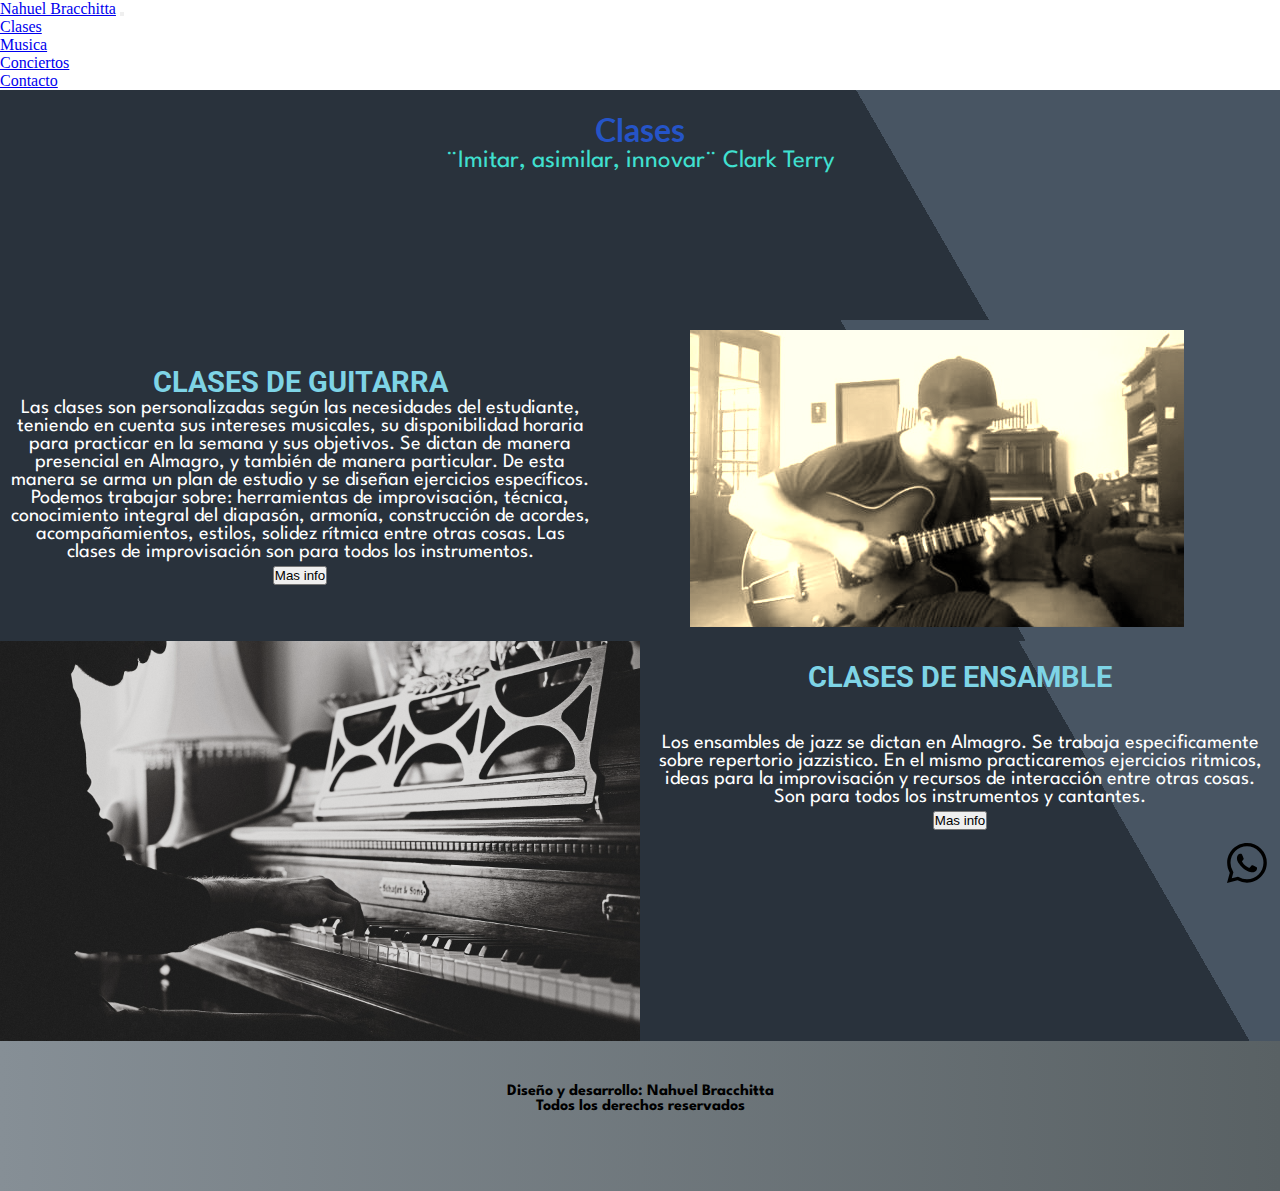
==== commit e50d8ef0: "footer y subtitulo adaptado" ====
--- a/pages/Clases.html
+++ b/pages/Clases.html
@@ -90,7 +90,8 @@
             <li><a href="mailto: nahuelguitarra@gmail.com"><i class="fa-solid fa-envelope" id="mail"></i></a></li>
           </ul>     
         </div>
-        <p>Todos los derechos reservados</p>
+        <p>Diseño y desarrollo: Nahuel Bracchitta<br>
+            Todos los derechos reservados</p>
       </footer>
       <div class="wasap" style="position:fixed; bottom:10px; right:10px; text-align: center; padding: 3px;">
         <a href="https://wa.me/5491131522831?text=¡Estoy+interesado!"><img src="../img/whatsapp.svg" alt="" width="40px"></a>
--- a/sass/estilos.css
+++ b/sass/estilos.css
@@ -72,7 +72,7 @@
 }
 .footer {
   padding-top: 20px;
-  height: 100px;
+  height: 130px;
   background-image: linear-gradient(to right, #868f96 0%, #596164 100%);
   text-align: center;
 }
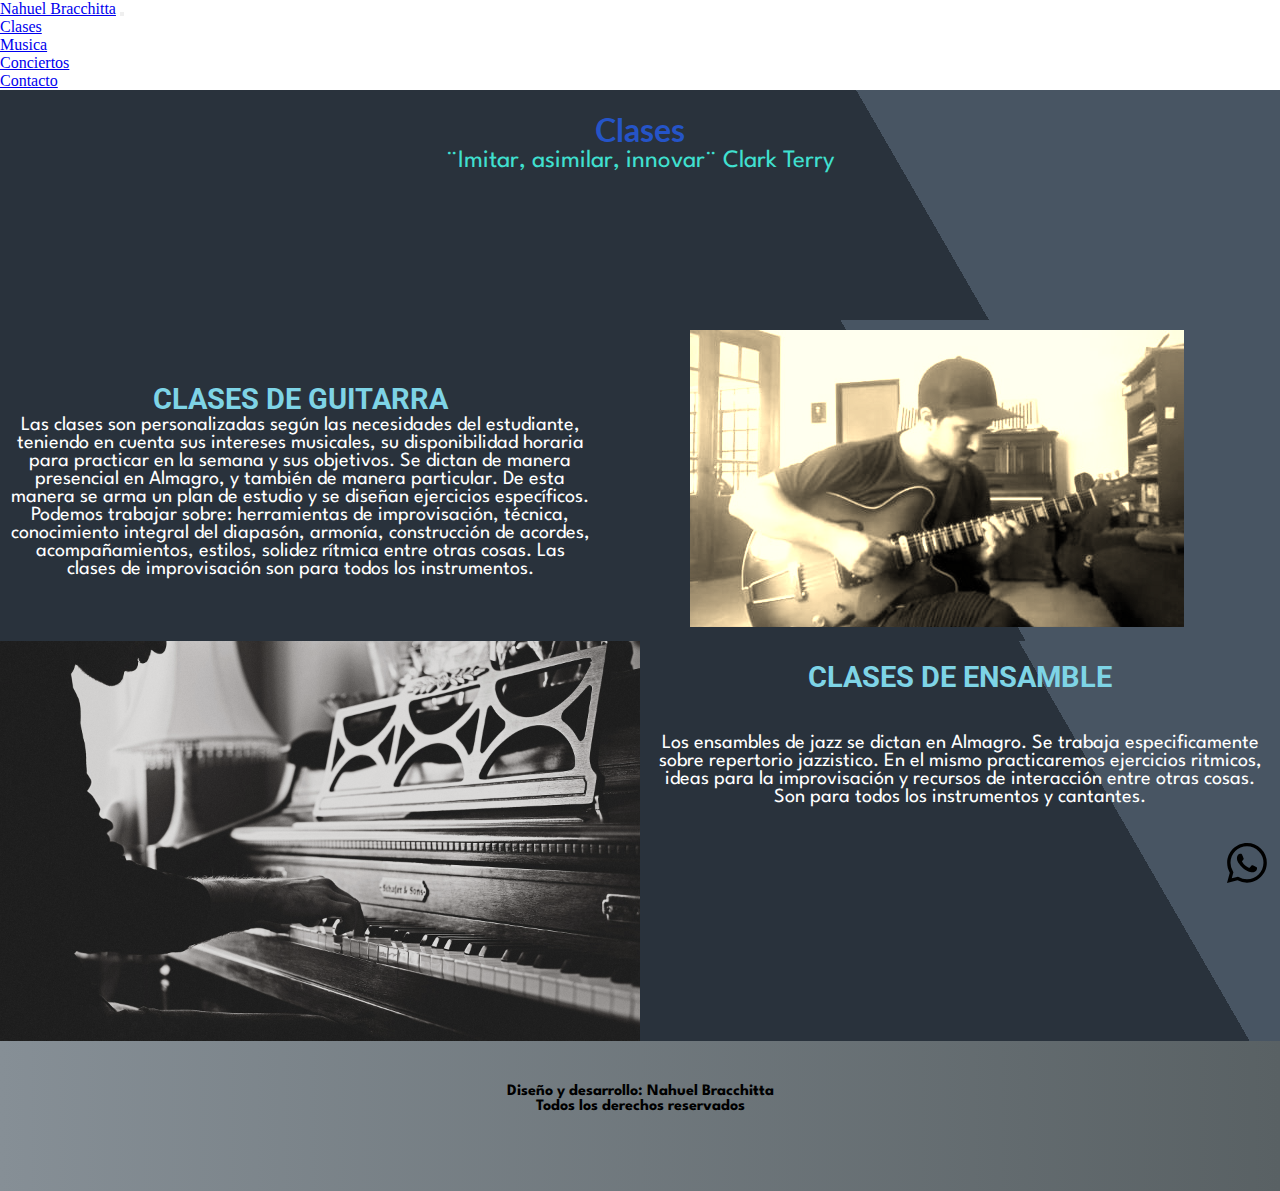
==== commit 91952401: "modificando seccion albums" ====
--- a/pages/Clases.html
+++ b/pages/Clases.html
@@ -66,7 +66,7 @@
                 armonía, construcción de acordes, acompañamientos, estilos, solidez rítmica entre otras cosas.
                 Las clases de improvisación son para todos los instrumentos.
             </p>
-            <button type="button" class="btn btn-info" id="botonClases">Mas info</button>
+            <!-- <button type="button" class="btn btn-info" id="botonClases">Mas info</button> -->
         </div>
         <div class="gright">
             <img src="../img/gclases.jpg" alt="" id="gclases">
@@ -78,7 +78,7 @@
         <div class="e3">
             <h2>Clases de Ensamble</h2>
             <p>Los ensambles de jazz se dictan en Almagro. Se trabaja especificamente sobre repertorio jazzistico. En el mismo practicaremos ejercicios ritmicos, ideas para la improvisación y recursos de interacción entre otras cosas. Son para todos los instrumentos y cantantes.</p>
-            <button type="button" class="btn btn-info">Mas info</button>
+            <!-- <button type="button" class="btn btn-info">Mas info</button> -->
         </div>
     </div>
     <footer class="footer">
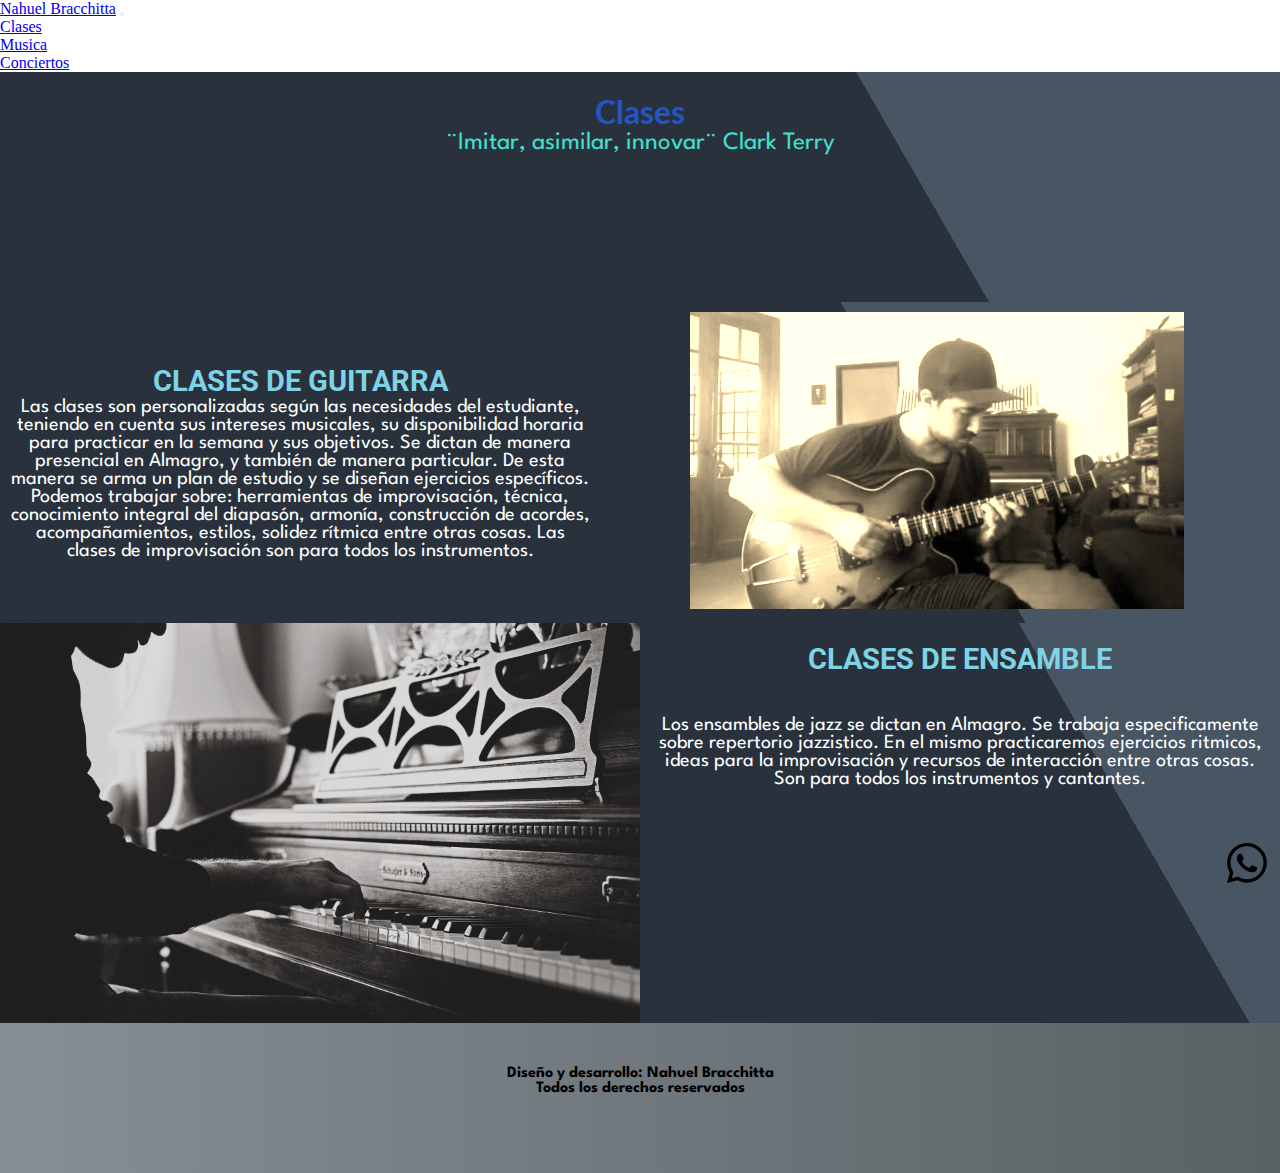
==== commit b5d0b0df: "flete contacto" ====
--- a/pages/Clases.html
+++ b/pages/Clases.html
@@ -40,9 +40,9 @@
                     <li class="nav-item">
                         <a class="nav-link" href="./Conciertos.html">Conciertos</a>
                     </li>
-                    <li class="nav-item">
+                    <!-- <li class="nav-item">
                         <a class="nav-link" href="./Contacto.html">Contacto</a>
-                    </li>
+                    </li> -->
                 </ul>
             </div>
         </nav>
@@ -73,7 +73,7 @@
         </div>
     </div>
     <div class="clasesEnsamble">
-        <div class="e1"></div>
+        <div class="e1"><img src="" alt=""></div>
         <div class="e2"></div>
         <div class="e3">
             <h2>Clases de Ensamble</h2>
